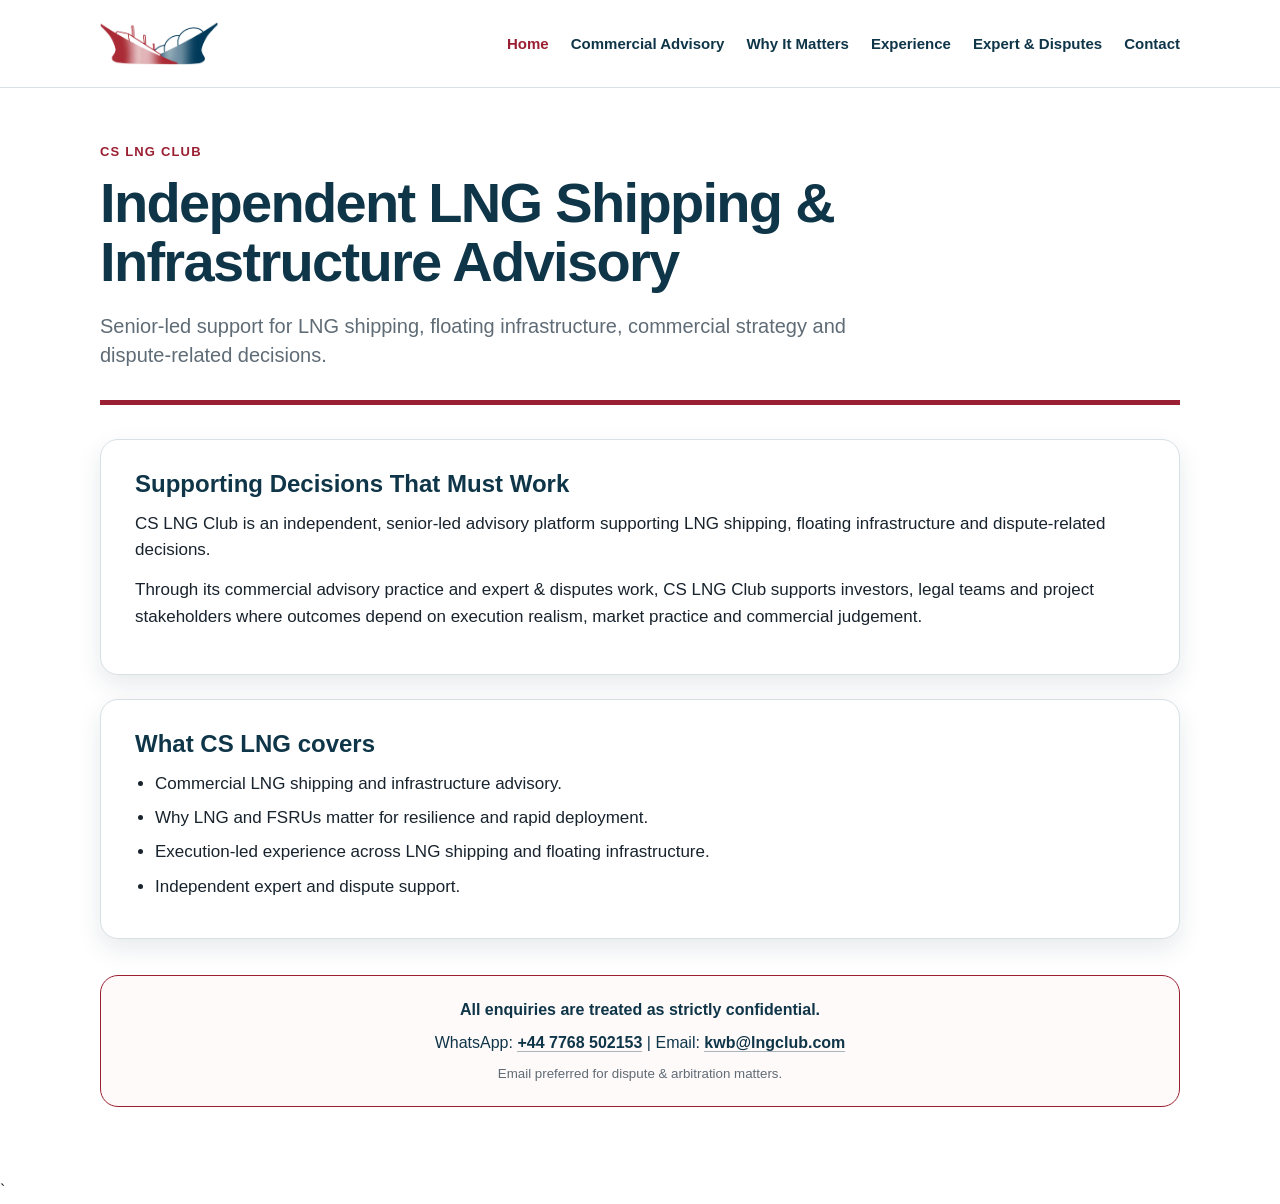
==== index.html @ d59c476e "Update index.html" ====
<!DOCTYPE html>
<html lang="en">
<head>
  <meta charset="UTF-8">
  <title>CS LNG Club | Independent LNG Shipping & Infrastructure Advisory</title>
  <meta name="viewport" content="width=device-width, initial-scale=1">
  <link rel="stylesheet" href="/styles.css">
</head>

<body>

<header class="site-header">
<div class="header-inner">
<a class="site-logo" href="/" aria-label="CS LNG Club home">
      <img src="/assets/images/logo-header.png" alt="CS LNG Club">
    </a>

    <nav class="site-nav" aria-label="Main navigation">
      <a class="active" href="/">Home</a>
      <a href="/commercial-advisory/">Commercial Advisory</a>
      <a href="/why-it-matters/">Why It Matters</a>
      <a href="/experience/">Experience</a>
      <a href="/expert-disputes/">Expert &amp; Disputes</a>
      <a href="/contact/">Contact</a>
    </nav>
  </div>
</header>

<main class="page-shell">

  <section class="hero">
    <div>
      <p class="eyebrow">CS LNG Club</p>
      <h1>Independent LNG Shipping &amp; Infrastructure Advisory</h1>
      <p class="hero-subtitle">
        Senior-led support for LNG shipping, floating infrastructure, commercial strategy and dispute-related decisions.
      </p>
    </div>

  </section>
  <section class="content-card">
    <h2>Supporting Decisions That Must Work</h2>
    <p>
      CS LNG Club is an independent, senior-led advisory platform supporting LNG shipping,
      floating infrastructure and dispute-related decisions.
    </p>
    <p>
      Through its commercial advisory practice and expert &amp; disputes work, CS LNG Club supports
      investors, legal teams and project stakeholders where outcomes depend on execution realism,
      market practice and commercial judgement.
    </p>
  </section>

  <section class="content-card">
    <h2>What CS LNG covers</h2>
    <ul>
      <li>Commercial LNG shipping and infrastructure advisory.</li>
      <li>Why LNG and FSRUs matter for resilience and rapid deployment.</li>
      <li>Execution-led experience across LNG shipping and floating infrastructure.</li>
      <li>Independent expert and dispute support.</li>
    </ul>
  </section>

  <footer class="site-footer">
    <strong>All enquiries are treated as strictly confidential.</strong>
    <div>
      WhatsApp: <a href="https://wa.me/447768502153">+44 7768 502153</a>
      |
      Email: <a href="mailto:kwb@lngclub.com">kwb@lngclub.com</a>
    </div>
    <small>Email preferred for dispute &amp; arbitration matters.</small>
  </footer>

</main>

</body>
</html>
`
---- styles.css ----
:root {
  --blue: #0f3548;
  --red: #9b1f32;
  --text: #18232d;
  --muted: #5f6b75;
  --border: #d7e0e4;
  --white: #ffffff;
  --soft: #f7fafb;
  --shadow: 0 10px 24px rgba(15, 53, 72, 0.10);
  --radius: 18px;
  --max: 1080px;
}

* {
  box-sizing: border-box;
}

html,
body {
  margin: 0;
  padding: 0;
}

body {
  font-family: Arial, Helvetica, sans-serif;
  color: var(--text);
  background: var(--white);
  line-height: 1.55;
}

.site-header {
  border-bottom: 1px solid var(--border);
  background: #ffffff;
}

.header-inner {
  width: min(var(--max), calc(100% - 48px));
  margin: 0 auto;
  padding: 22px 0;
  display: flex;
  align-items: center;
  justify-content: space-between;
  gap: 32px;
}

.site-logo img {
  display: block;
  width: 118px;
  max-width: 118px;
  height: auto;
}

.site-nav {
  display: flex;
  align-items: center;
  justify-content: flex-end;
  flex-wrap: wrap;
  gap: 12px 22px;
}

.site-nav a {
  color: var(--blue);
  text-decoration: none;
  font-size: 15px;
  font-weight: 600;
}

.site-nav a:hover,
.site-nav a.active {
  color: var(--red);
}

.page-shell {
  width: min(var(--max), calc(100% - 48px));
  margin: 0 auto;
  padding: 54px 0 72px;
}

.hero {
  display: block;
  padding-bottom: 30px;
  margin-bottom: 34px;
  border-bottom: 5px solid var(--red);
}

.eyebrow {
  margin: 0 0 12px;
  color: var(--red);
  font-size: 13px;
  font-weight: 700;
  letter-spacing: 0.09em;
  text-transform: uppercase;
}

h1 {
  margin: 0;
  max-width: 850px;
  color: var(--blue);
  font-size: clamp(36px, 5vw, 56px);
  line-height: 1.05;
  font-weight: 800;
  letter-spacing: -0.03em;
}

.hero-subtitle {
  max-width: 760px;
  margin: 20px 0 0;
  color: var(--muted);
  font-size: 20px;
  line-height: 1.45;
}

.hero-logo {
  display: flex;
  justify-content: flex-end;
}

.hero-logo img {
  display: block;
  width: 140px;
  max-width: 140px;
  height: auto;
}

.content-card {
  background: #ffffff;
  border: 1px solid var(--border);
  border-radius: var(--radius);
  box-shadow: var(--shadow);
  padding: 30px 34px;
  margin-bottom: 24px;
}

.content-card h2 {
  margin: 0 0 12px;
  color: var(--blue);
  font-size: 24px;
  line-height: 1.2;
}

.content-card h3 {
  margin: 20px 0 8px;
  color: var(--blue);
  font-size: 19px;
}

.content-card p {
  margin: 0 0 14px;
  font-size: 17px;
}

.content-card ul {
  margin: 10px 0 0 20px;
  padding: 0;
}

.content-card li {
  margin-bottom: 8px;
  font-size: 17px;
}

.button-link {
  display: inline-block;
  margin-top: 14px;
  color: var(--red);
  font-weight: 700;
  text-decoration: none;
  border-bottom: 1px solid rgba(155, 31, 50, 0.35);
}

.button-link:hover {
  color: var(--blue);
  border-bottom-color: var(--blue);
}

.site-footer {
  margin-top: 36px;
  padding: 22px 26px;
  border-radius: var(--radius);
  border: 1.5px solid var(--red);
  background: #fffafa;
  color: var(--blue);
  display: grid;
  gap: 8px;
  text-align: center;
}

.site-footer a {
  color: var(--blue);
  font-weight: 700;
  text-decoration: none;
  border-bottom: 1px solid rgba(15, 53, 72, 0.35);
}

.site-footer a:hover {
  color: var(--red);
  border-bottom-color: var(--red);
}

.site-footer small {
  color: var(--muted);
}

@media (max-width: 820px) {
  .header-inner {
    flex-direction: column;
    align-items: flex-start;
    gap: 18px;
  }

  .site-nav {
    justify-content: flex-start;
    gap: 10px 16px;
  }

  .hero {
    grid-template-columns: 1fr;
    gap: 22px;
  }

  .hero-logo {
    justify-content: flex-start;
  }

  .hero-logo img {
    width: 120px;
    max-width: 120px;
  }
}

@media (max-width: 520px) {
  .header-inner,
  .page-shell {
    width: min(100% - 28px, var(--max));
  }

  .page-shell {
    padding-top: 36px;
  }

  .content-card {
    padding: 22px;
  }

  h1 {
    font-size: 34px;
  }

  .hero-subtitle {
    font-size: 18px;
  }
}
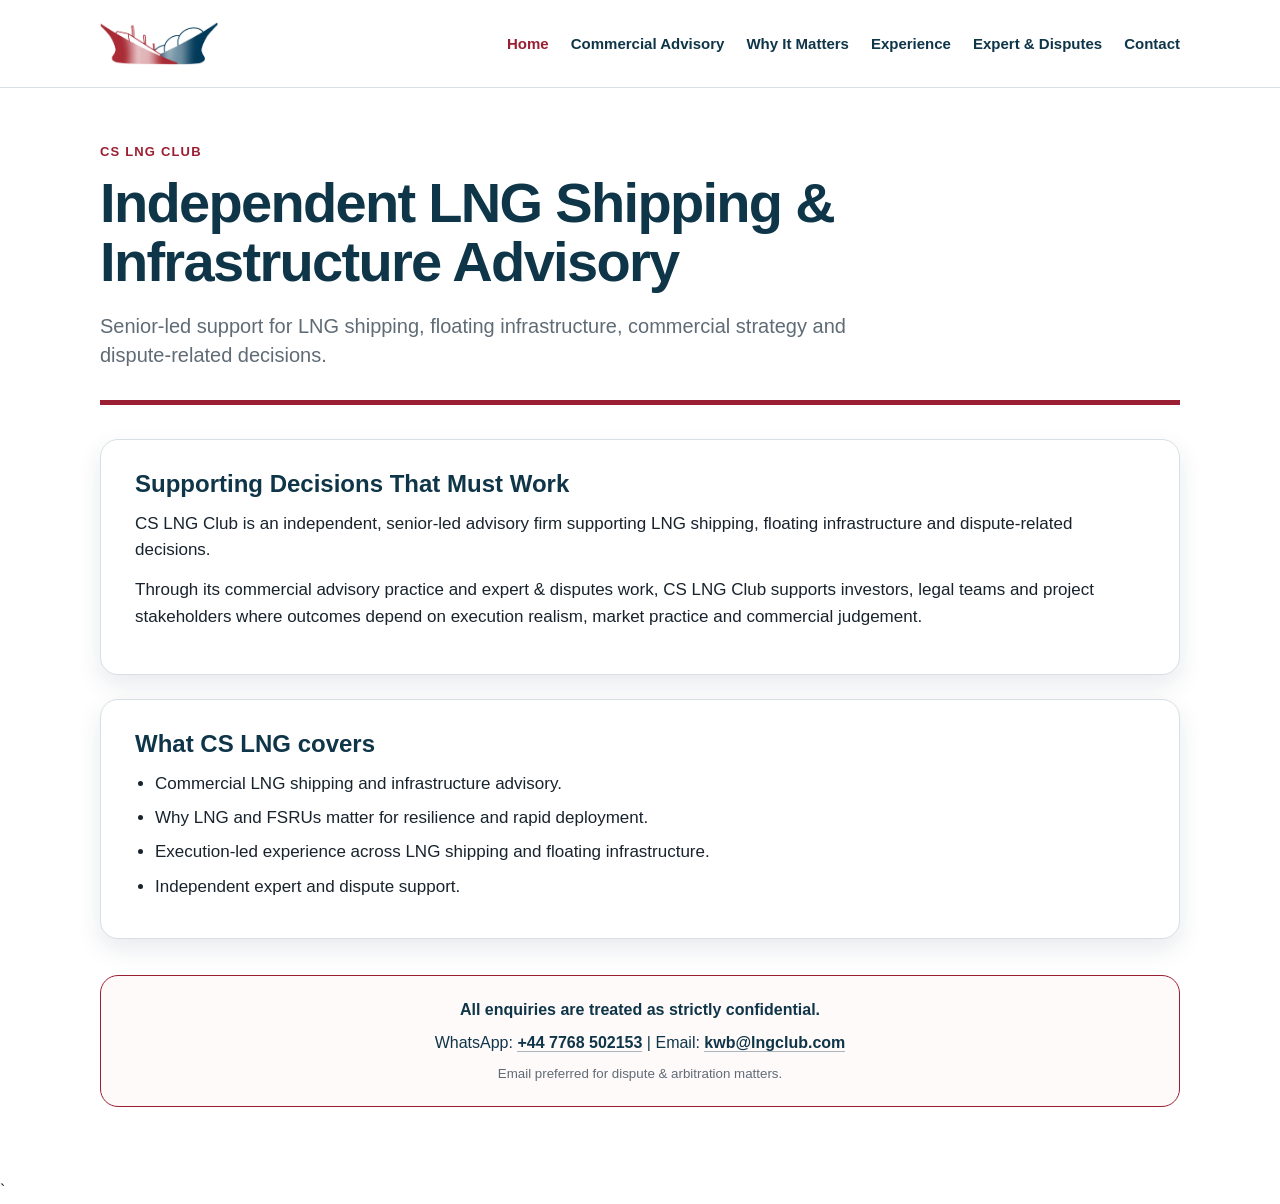
==== commit c6b004c0: "Update index.html" ====
--- a/index.html
+++ b/index.html
@@ -41,7 +41,7 @@
   <section class="content-card">
     <h2>Supporting Decisions That Must Work</h2>
     <p>
-      CS LNG Club is an independent, senior-led advisory platform supporting LNG shipping,
+      CS LNG Club is an independent, senior-led advisory firm supporting LNG shipping,
       floating infrastructure and dispute-related decisions.
     </p>
     <p>
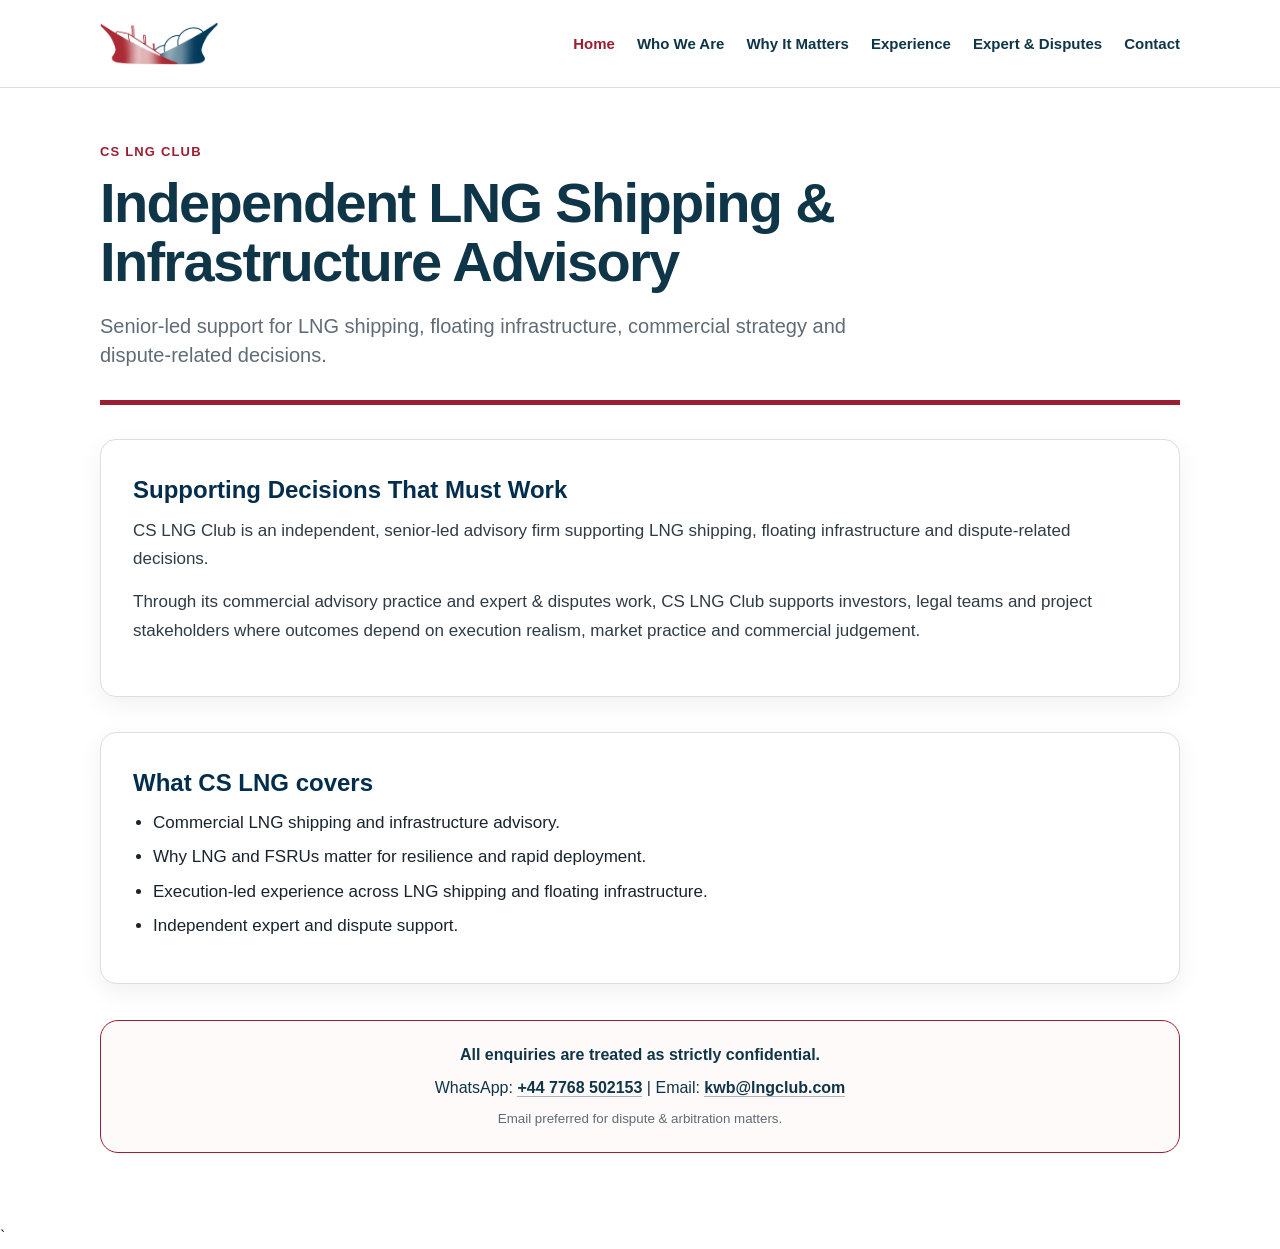
==== commit ab66aacf: "Update index.html" ====
--- a/index.html
+++ b/index.html
@@ -3,6 +3,9 @@
 <head>
   <meta charset="UTF-8">
   <title>CS LNG Club | Independent LNG Shipping & Infrastructure Advisory</title>
+  <meta name="description" content="Independent LNG shipping, FSRU and LNG infrastructure advisory. Commercial strategy, expert support and dispute-related services worldwide.">
+  <meta name="keywords" content="LNG advisory, LNG shipping, FSRU, Floating LNG production, LNG expert witness, LNG disputes, LNG infrastructure, LNG consultant">
+  <meta name="robots" content="index,follow">
   <meta name="viewport" content="width=device-width, initial-scale=1">
   <link rel="stylesheet" href="/styles.css">
 </head>
@@ -17,7 +20,7 @@
 
     <nav class="site-nav" aria-label="Main navigation">
       <a class="active" href="/">Home</a>
-      <a href="/commercial-advisory/">Commercial Advisory</a>
+      <a href="/commercial-advisory/">Who We Are</a>
       <a href="/why-it-matters/">Why It Matters</a>
       <a href="/experience/">Experience</a>
       <a href="/expert-disputes/">Expert &amp; Disputes</a>
--- a/styles.css
+++ b/styles.css
@@ -250,3 +250,187 @@
     font-size: 18px;
   }
 }
+.page-hero {
+  background: #032d4d;
+  color: #ffffff;
+  padding: 70px 20px;
+}
+
+.page-hero-inner {
+  max-width: 1100px;
+  margin: 0 auto;
+}
+
+.page-hero .eyebrow {
+  text-transform: uppercase;
+  letter-spacing: 0.12em;
+  font-size: 0.85rem;
+  color: #9fc5df;
+  margin-bottom: 12px;
+}
+
+.page-hero h1 {
+  max-width: 850px;
+  font-size: 2.4rem;
+  line-height: 1.15;
+  margin: 0 0 18px 0;
+}
+
+.page-hero p {
+  max-width: 780px;
+  font-size: 1.08rem;
+  line-height: 1.7;
+  color: #e6eef5;
+}
+
+.who-we-are-section {
+  max-width: 1100px;
+  margin: 0 auto;
+  padding: 60px 20px;
+}
+
+.profile-layout {
+  display: grid;
+  grid-template-columns: 320px 1fr;
+  gap: 45px;
+  align-items: start;
+}
+
+.profile-photo-wrap {
+  background: #f4f7fa;
+  border-radius: 18px;
+  padding: 14px;
+  box-shadow: 0 8px 24px rgba(0, 0, 0, 0.08);
+}
+
+.profile-photo {
+  width: 100%;
+  display: block;
+  border-radius: 14px;
+  object-fit: cover;
+}
+
+.profile-text h2 {
+  font-size: 2rem;
+  color: #032d4d;
+  margin: 0 0 6px 0;
+}
+
+.profile-text h3 {
+  font-size: 1.1rem;
+  color: #4f6b7a;
+  margin: 0 0 24px 0;
+  font-weight: 600;
+}
+
+.profile-text p {
+  font-size: 1rem;
+  line-height: 1.75;
+  color: #2f3b45;
+  margin-bottom: 18px;
+}
+
+.profile-buttons {
+  display: flex;
+  flex-wrap: wrap;
+  gap: 14px;
+  margin-top: 28px;
+}
+
+.button-primary,
+.button-secondary {
+  display: inline-block;
+  padding: 12px 18px;
+  border-radius: 8px;
+  font-weight: 700;
+  text-decoration: none;
+}
+
+.button-primary {
+  background: #032d4d;
+  color: #ffffff;
+}
+
+.button-secondary {
+  background: #eef4f8;
+  color: #032d4d;
+  border: 1px solid #c8d8e2;
+}
+
+.button-primary:hover,
+.button-secondary:hover {
+  opacity: 0.88;
+}
+
+.content-card {
+  max-width: 1100px;
+  margin: 0 auto 35px auto;
+  padding: 36px 32px;
+  background: #ffffff;
+  border-radius: 16px;
+  box-shadow: 0 8px 24px rgba(0, 0, 0, 0.06);
+}
+
+.content-card h2 {
+  color: #032d4d;
+  margin-top: 0;
+}
+
+.content-card p {
+  line-height: 1.7;
+  color: #2f3b45;
+}
+
+.experience-grid {
+  display: grid;
+  grid-template-columns: repeat(4, 1fr);
+  gap: 12px;
+  margin-top: 24px;
+}
+
+.experience-grid div {
+  background: #f4f7fa;
+  border: 1px solid #dce7ef;
+  border-radius: 8px;
+  padding: 12px 14px;
+  color: #032d4d;
+  font-weight: 600;
+  text-align: center;
+}
+
+.closing-section {
+  margin-bottom: 70px;
+}
+
+@media (max-width: 850px) {
+  .profile-layout {
+    grid-template-columns: 1fr;
+  }
+
+  .profile-photo-wrap {
+    max-width: 320px;
+  }
+
+  .experience-grid {
+    grid-template-columns: repeat(2, 1fr);
+  }
+
+  .page-hero h1 {
+    font-size: 2rem;
+  }
+}
+
+@media (max-width: 520px) {
+  .experience-grid {
+    grid-template-columns: 1fr;
+  }
+
+  .profile-buttons {
+    flex-direction: column;
+  }
+
+  .button-primary,
+  .button-secondary {
+    text-align: center;
+  }
+}
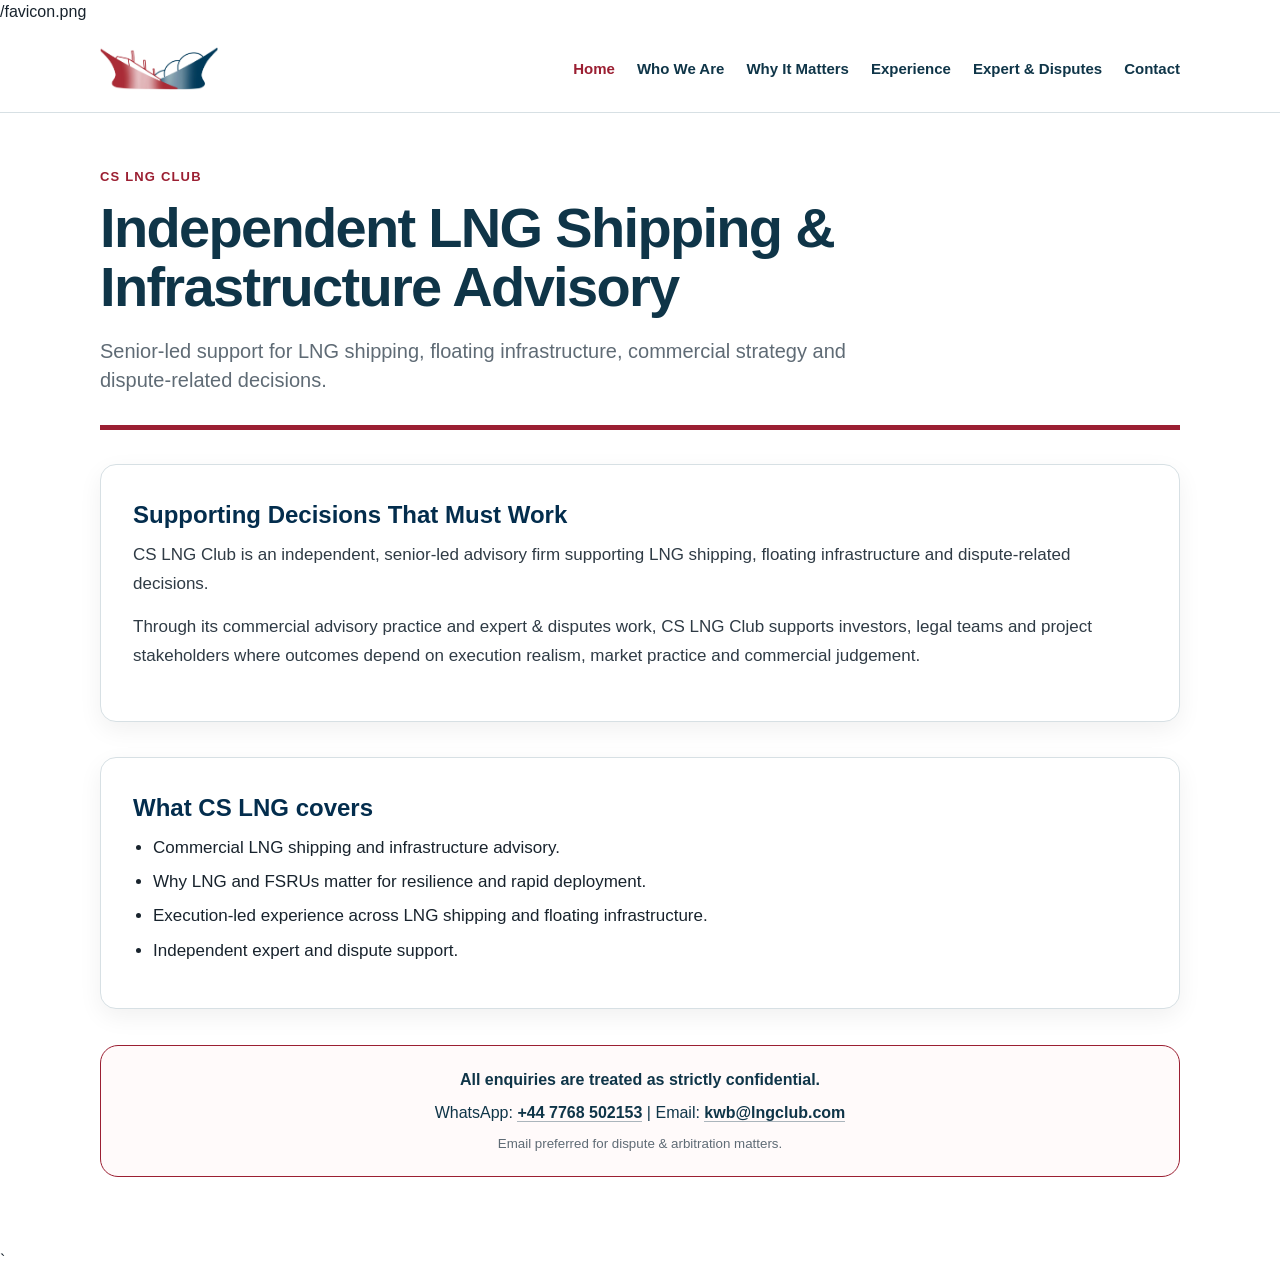
==== commit 964c26a7: "Update index.html" ====
--- a/index.html
+++ b/index.html
@@ -8,6 +8,8 @@
   <meta name="robots" content="index,follow">
   <meta name="viewport" content="width=device-width, initial-scale=1">
   <link rel="stylesheet" href="/styles.css">
+
+  /favicon.png
 </head>
 
 <body>
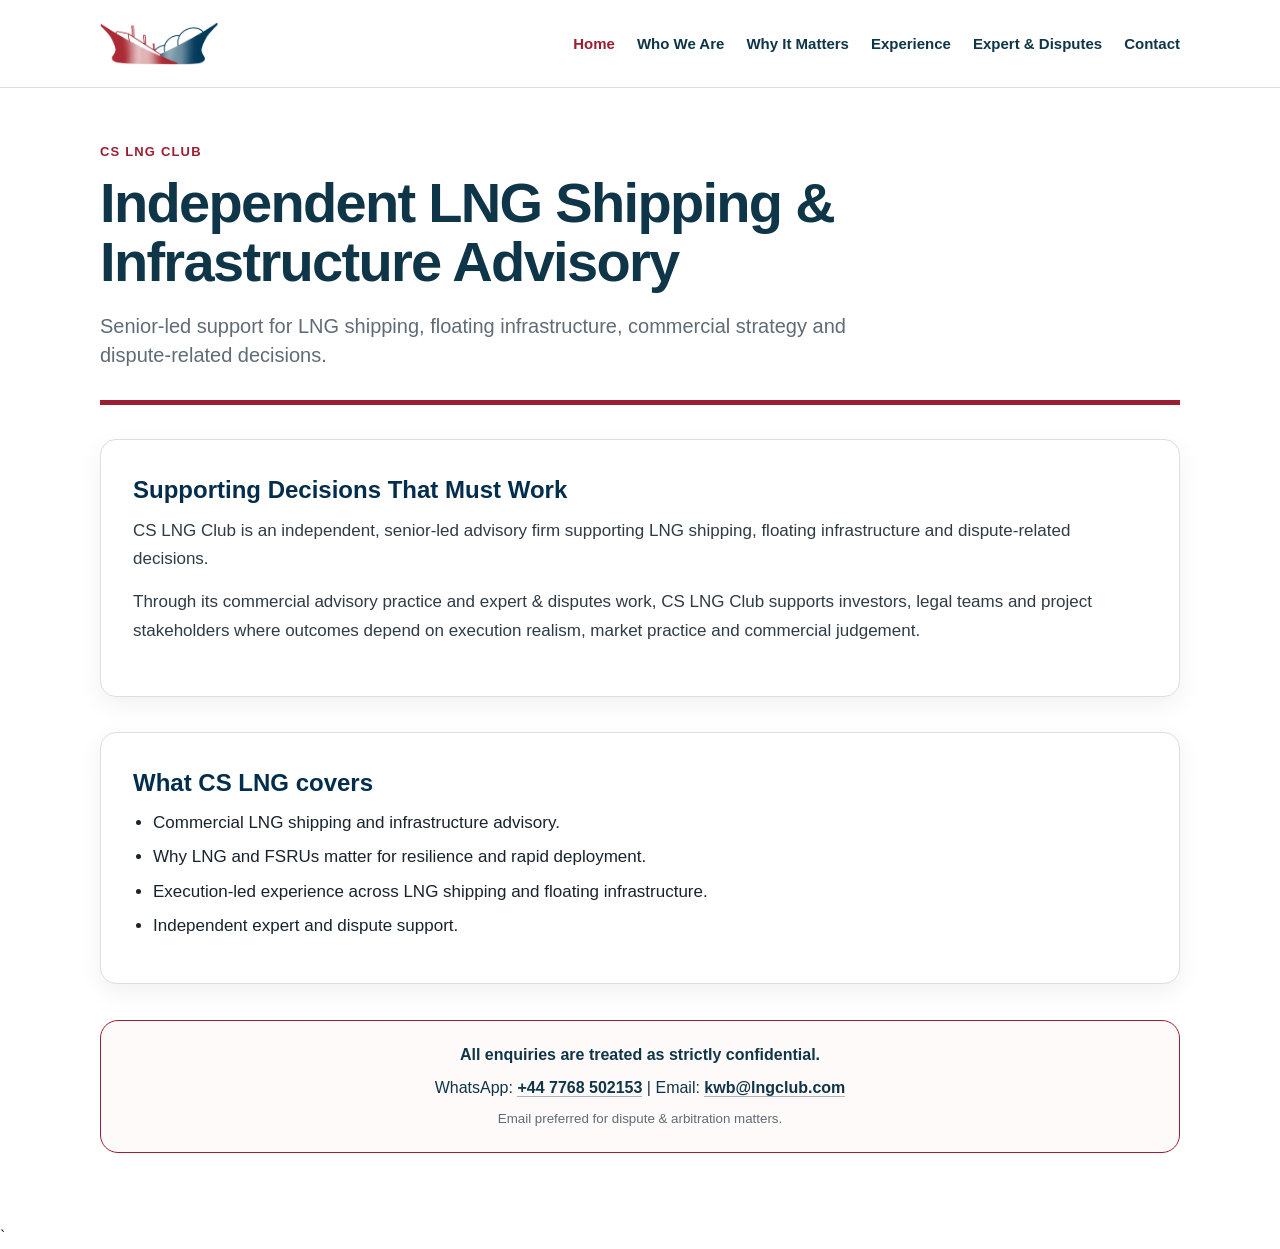
==== commit 8632c850: "Update index.html" ====
--- a/index.html
+++ b/index.html
@@ -9,7 +9,6 @@
   <meta name="viewport" content="width=device-width, initial-scale=1">
   <link rel="stylesheet" href="/styles.css">
 
-  /favicon.png
 </head>
 
 <body>
